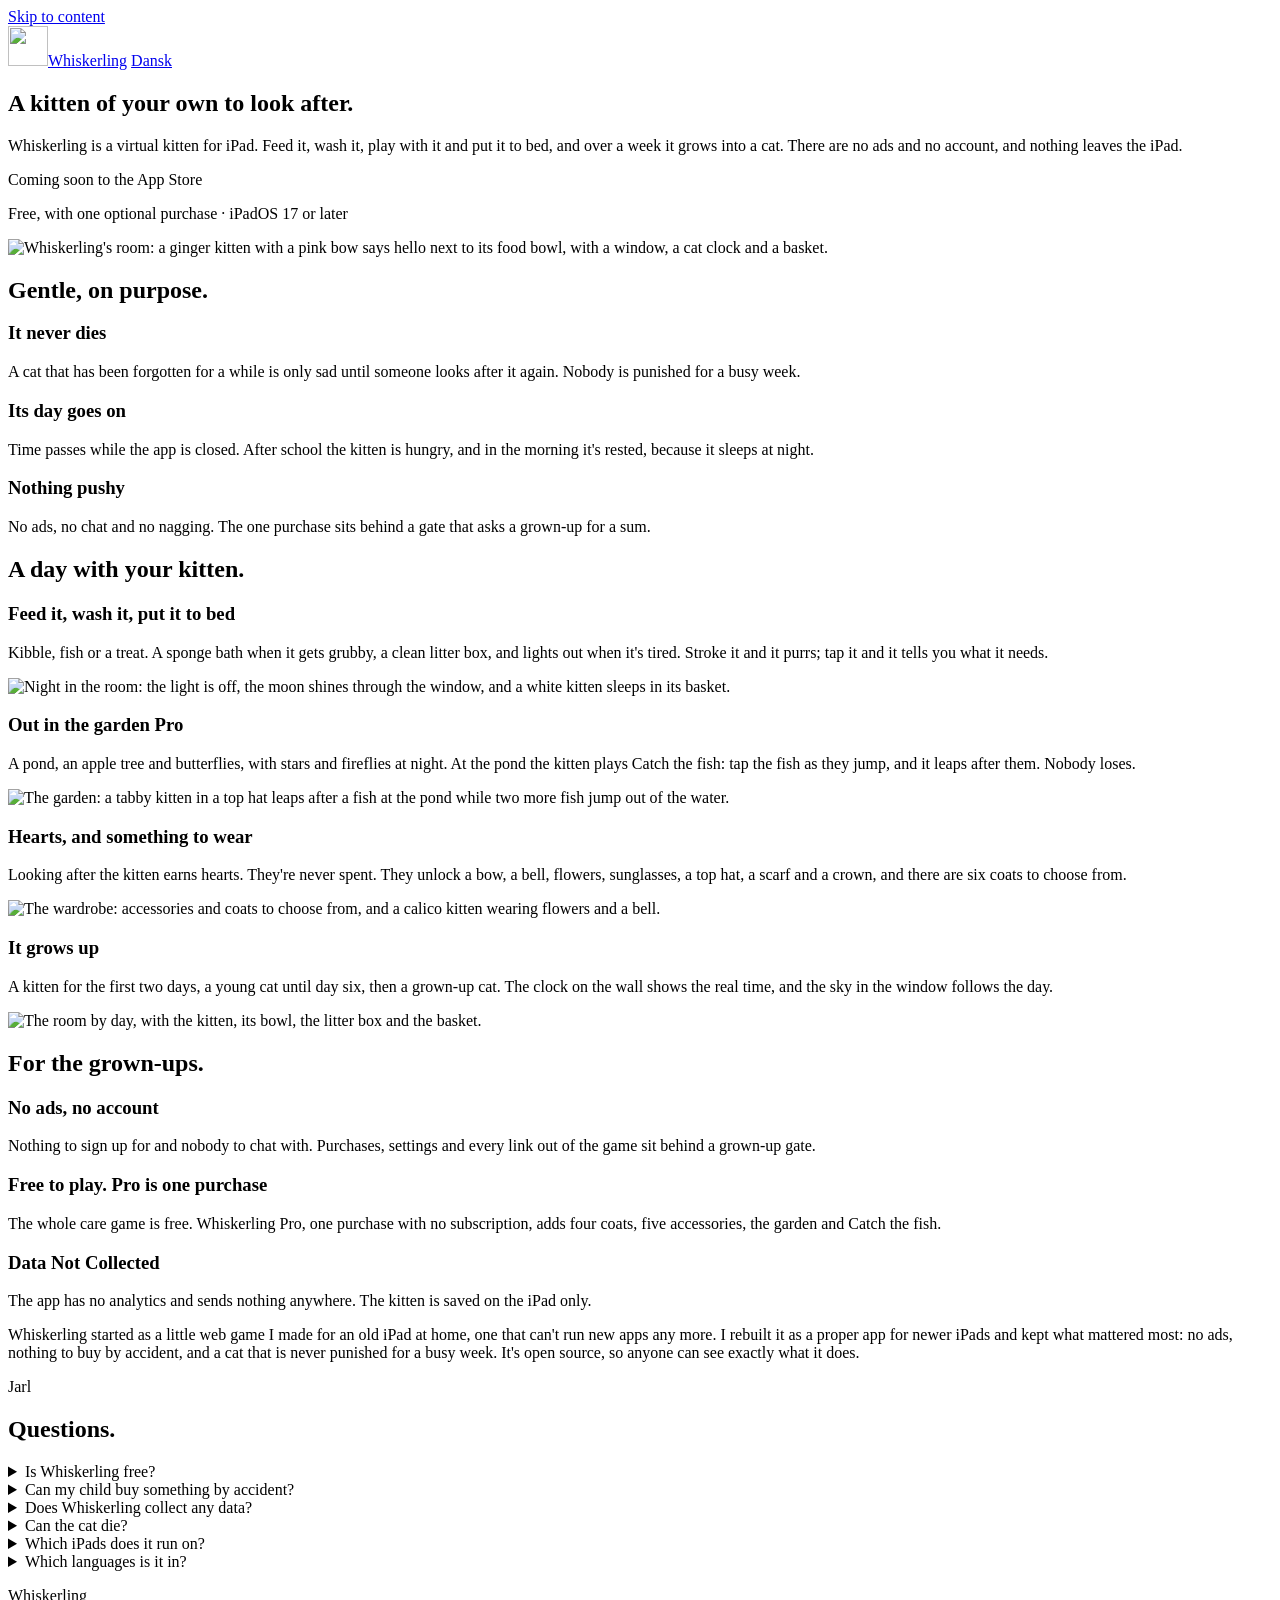
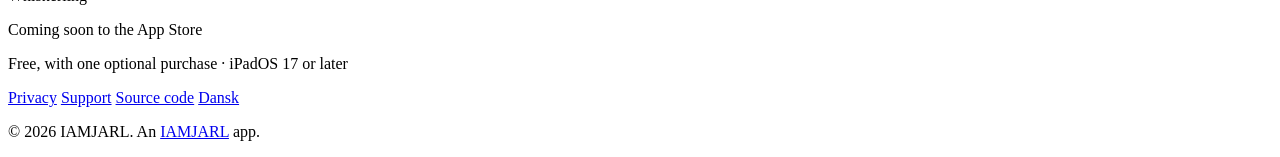
==== website/index.html @ c8bfc54a "App Store screenshots and the site, whiskerling.iamjarl.com Ten iPad posters (13-inch, English and D" ====
<!doctype html>
<html lang="en">
<head>
<meta charset="utf-8" />
<meta name="viewport" content="width=device-width, initial-scale=1" />
<title>Whiskerling: a kitten to care for on iPad, with no ads</title>
<meta name="description" content="Whiskerling is a virtual kitten for iPad. Feed it, wash it, play with it and put it to bed, and watch it grow into a cat. No ads, no account, and nothing leaves the iPad. Free, with one optional purchase." />
<link rel="canonical" href="https://whiskerling.iamjarl.com/" />
<link rel="alternate" hreflang="en" href="https://whiskerling.iamjarl.com/" />
<link rel="alternate" hreflang="da" href="https://whiskerling.iamjarl.com/da/" />
<link rel="alternate" hreflang="x-default" href="https://whiskerling.iamjarl.com/" />
<meta name="theme-color" content="#FDF1E0" />
<meta name="robots" content="index, follow, max-image-preview:large" />
<meta property="og:type" content="website" />
<meta property="og:site_name" content="Whiskerling" />
<meta property="og:title" content="Whiskerling: a kitten to care for on iPad, with no ads" />
<meta property="og:description" content="A virtual kitten for iPad. Feed it, wash it, play with it and put it to bed. No ads, no account, and nothing leaves the iPad." />
<meta property="og:url" content="https://whiskerling.iamjarl.com/" />
<meta property="og:image" content="https://whiskerling.iamjarl.com/og-image.png" />
<meta property="og:image:width" content="1200" />
<meta property="og:image:height" content="630" />
<meta property="og:image:alt" content="Whiskerling: a kitten of your own to look after, on iPad. Beside the words, the game's room with a ginger kitten saying hello." />
<meta property="og:locale" content="en_US" />
<meta property="og:locale:alternate" content="da_DK" />
<meta name="twitter:card" content="summary_large_image" />
<meta name="twitter:title" content="Whiskerling: a kitten to care for on iPad" />
<meta name="twitter:description" content="A virtual kitten for iPad, with no ads, no account and nothing to buy by accident." />
<meta name="twitter:image" content="https://whiskerling.iamjarl.com/og-image.png" />
<link rel="icon" type="image/png" sizes="32x32" href="/favicon-32.png" />
<link rel="apple-touch-icon" href="/apple-touch-icon.png" />
<!-- The design system's tokens and marketing kit, copied from release v1.37.0 and checked
     against its hashes (IDENTITY.md). Whiskerling's own colours are in site.css. -->
<link rel="stylesheet" href="/assets/iamjarl-design@v1.37.0/dist/css/tokens.css"
  integrity="sha384-f96934QRS+GUYh7693ni5ppFOaByZymwrOtv1nv3lvsX11XtOrx4AcBVNENubcuf" />
<link rel="stylesheet" href="/assets/iamjarl-design@v1.37.0/dist/kit/kit.css"
  integrity="sha384-kKpBGa2j26DuTnF2tP2/Hg3hDyyJRT0C1wXKDkhguMevz+zB2bCctIykSyl0XvJk" />
<link rel="stylesheet" href="/site.css" />
<script type="application/ld+json">
{
  "@context": "https://schema.org",
  "@type": "SoftwareApplication",
  "@id": "https://whiskerling.iamjarl.com/#app",
  "name": "Whiskerling",
  "applicationCategory": "GameApplication",
  "operatingSystem": "iPadOS 17 or later",
  "description": "A virtual kitten for iPad. Feed it, wash it, play with it and put it to bed, and over a week it grows into a cat. Time goes on while the app is closed, and the cat never dies. No ads, no account and no tracking. Free to download, with Whiskerling Pro as one optional purchase.",
  "url": "https://whiskerling.iamjarl.com/",
  "image": "https://whiskerling.iamjarl.com/og-image.png",
  "inLanguage": ["en", "da"],
  "isAccessibleForFree": true,
  "offers": {
    "@type": "Offer",
    "price": "0",
    "priceCurrency": "USD"
  },
  "featureList": [
    "Feed, wash, play with and put a kitten to bed",
    "It grows from a kitten into a grown-up cat over a week",
    "Time passes while the app is closed, and the cat never dies",
    "Hearts earned by caring unlock accessories",
    "Whiskerling Pro: six coats, every accessory, the garden and the Catch the fish game",
    "Purchases and links behind a grown-up gate",
    "English and Danish",
    "No ads, no account, no tracking"
  ],
  "author": { "@type": "Organization", "name": "IAMJARL", "url": "https://iamjarl.com" }
}
</script>
<script type="application/ld+json">
{
  "@context": "https://schema.org",
  "@type": "FAQPage",
  "mainEntity": [
    { "@type": "Question", "name": "Is Whiskerling free?",
      "acceptedAnswer": { "@type": "Answer", "text": "Yes. The whole care game is free, with two coats, the bow, the bell and the feather. Whiskerling Pro is an optional one-time purchase, with no subscription, that adds four coats, five accessories, the garden and Catch the fish." } },
    { "@type": "Question", "name": "Can my child buy something by accident?",
      "acceptedAnswer": { "@type": "Answer", "text": "No. Buying and restoring Pro, the settings and every link out of the game sit behind a gate that asks for a multiplication, such as 7 × 13." } },
    { "@type": "Question", "name": "Does Whiskerling collect any data?",
      "acceptedAnswer": { "@type": "Answer", "text": "No. There are no ads, no analytics, no account and no tracking. The kitten is saved on the iPad and nowhere else. The only network traffic is Apple's own, for the purchase." } },
    { "@type": "Question", "name": "Can the cat die?",
      "acceptedAnswer": { "@type": "Answer", "text": "No, and it can't run away either. If it's forgotten for a while it gets hungry and sad, and it's happy again as soon as someone looks after it." } },
    { "@type": "Question", "name": "Which iPads does it run on?",
      "acceptedAnswer": { "@type": "Answer", "text": "Any iPad with iPadOS 17 or later. It works offline. There's no iPhone version." } },
    { "@type": "Question", "name": "Which languages is it in?",
      "acceptedAnswer": { "@type": "Answer", "text": "English and Danish. The app follows the iPad's language." } }
  ]
}
</script>
</head>
<body class="ij-page">
<a class="ij-skip" href="#main">Skip to content</a>

<header class="site-head">
  <div class="ij-container">
    <a class="site-brand" href="/"><img src="/assets/icon-160.png" alt="" width="40" height="40">Whiskerling</a>
    <a class="site-lang" href="/da/" hreflang="da" lang="da">Dansk</a>
  </div>
</header>

<main id="main">

  <section class="ij-hero ij-hero--split">
    <div class="ij-container ij-hero__inner">
      <div class="ij-hero__text">
        <h1 class="ij-display">A kitten of your own to look after.</h1>
        <p class="ij-lede">Whiskerling is a virtual kitten for iPad. Feed it, wash it, play with it and put it to bed, and over a week it grows into a cat. There are no ads and no account, and nothing leaves the iPad.</p>
        <p class="soon">Coming soon to the App Store</p>
        <p class="soon-facts">Free, with one optional purchase · iPadOS 17 or later</p>
      </div>
      <div class="ij-hero__media">
        <img class="screen" src="/assets/en-room.jpg" width="900" height="1260" fetchpriority="high"
          alt="Whiskerling's room: a ginger kitten with a pink bow says hello next to its food bowl, with a window, a cat clock and a basket.">
      </div>
    </div>
  </section>

  <section class="ij-section" aria-labelledby="gentle-h">
    <div class="ij-container">
      <h2 class="ij-headline" id="gentle-h" style="margin-bottom: var(--ij-mkt-space-block)">Gentle, on purpose.</h2>
      <div class="ij-statements">
        <div class="ij-statement">
          <div class="ij-statement__text">
            <h3 class="ij-title">It never dies</h3>
            <p>A cat that has been forgotten for a while is only sad until someone looks after it again. Nobody is punished for a busy week.</p>
          </div>
        </div>
        <div class="ij-statement">
          <div class="ij-statement__text">
            <h3 class="ij-title">Its day goes on</h3>
            <p>Time passes while the app is closed. After school the kitten is hungry, and in the morning it's rested, because it sleeps at night.</p>
          </div>
        </div>
        <div class="ij-statement">
          <div class="ij-statement__text">
            <h3 class="ij-title">Nothing pushy</h3>
            <p>No ads, no chat and no nagging. The one purchase sits behind a gate that asks a grown-up for a sum.</p>
          </div>
        </div>
      </div>
    </div>
  </section>

  <section class="ij-section ij-section--band" aria-labelledby="day-h">
    <div class="ij-container ij-stack">
      <h2 class="ij-headline" id="day-h">A day with your kitten.</h2>
      <div class="rows">
        <div class="row">
          <div>
            <h3 class="ij-title">Feed it, wash it, put it to bed</h3>
            <p>Kibble, fish or a treat. A sponge bath when it gets grubby, a clean litter box, and lights out when it's tired. Stroke it and it purrs; tap it and it tells you what it needs.</p>
          </div>
          <img class="screen row__media" src="/assets/en-night.jpg" width="900" height="1260" loading="lazy" decoding="async"
            alt="Night in the room: the light is off, the moon shines through the window, and a white kitten sleeps in its basket.">
        </div>
        <div class="row">
          <div>
            <h3 class="ij-title">Out in the garden <span class="pro-tag">Pro</span></h3>
            <p>A pond, an apple tree and butterflies, with stars and fireflies at night. At the pond the kitten plays Catch the fish: tap the fish as they jump, and it leaps after them. Nobody loses.</p>
          </div>
          <img class="screen row__media" src="/assets/en-fish.jpg" width="900" height="1260" loading="lazy" decoding="async"
            alt="The garden: a tabby kitten in a top hat leaps after a fish at the pond while two more fish jump out of the water.">
        </div>
        <div class="row">
          <div>
            <h3 class="ij-title">Hearts, and something to wear</h3>
            <p>Looking after the kitten earns hearts. They're never spent. They unlock a bow, a bell, flowers, sunglasses, a top hat, a scarf and a crown, and there are six coats to choose from.</p>
          </div>
          <img class="screen row__media" src="/assets/en-wardrobe.jpg" width="900" height="1260" loading="lazy" decoding="async"
            alt="The wardrobe: accessories and coats to choose from, and a calico kitten wearing flowers and a bell.">
        </div>
        <div class="row">
          <div>
            <h3 class="ij-title">It grows up</h3>
            <p>A kitten for the first two days, a young cat until day six, then a grown-up cat. The clock on the wall shows the real time, and the sky in the window follows the day.</p>
          </div>
          <img class="screen row__media" src="/assets/en-room.jpg" width="900" height="1260" loading="lazy" decoding="async"
            alt="The room by day, with the kitten, its bowl, the litter box and the basket.">
        </div>
      </div>
    </div>
  </section>

  <section class="ij-section" aria-labelledby="grownups-h">
    <div class="ij-container ij-stack">
      <h2 class="ij-headline" id="grownups-h">For the grown-ups.</h2>
      <div class="ij-assurances">
        <div class="ij-assurance"><h3 class="ij-title">No ads, no account</h3><p>Nothing to sign up for and nobody to chat with. Purchases, settings and every link out of the game sit behind a grown-up gate.</p></div>
        <div class="ij-assurance"><h3 class="ij-title">Free to play. Pro is one purchase</h3><p>The whole care game is free. Whiskerling Pro, one purchase with no subscription, adds four coats, five accessories, the garden and Catch the fish.</p></div>
        <div class="ij-assurance ij-assurance--label"><h3 class="ij-title">Data Not Collected</h3><p>The app has no analytics and sends nothing anywhere. The kitten is saved on the iPad only.</p></div>
      </div>
    </div>
  </section>

  <section class="ij-section ij-section--band" aria-label="A note from the maker">
    <div class="ij-container">
      <div class="ij-maker">
        <p>Whiskerling started as a little web game I made for an old iPad at home, one that can't run new apps any more. I rebuilt it as a proper app for newer iPads and kept what mattered most: no ads, nothing to buy by accident, and a cat that is never punished for a busy week. It's open source, so anyone can see exactly what it does.</p>
        <p class="ij-maker__sign">Jarl</p>
      </div>
    </div>
  </section>

  <section class="ij-section" aria-labelledby="faq-h">
    <div class="ij-container ij-stack">
      <h2 class="ij-headline" id="faq-h">Questions.</h2>
      <div class="faq">
        <details><summary>Is Whiskerling free?</summary>
          <p>Yes. The whole care game is free, with two coats, the bow, the bell and the feather. Whiskerling Pro is an optional one-time purchase, with no subscription, that adds four coats, five accessories, the garden and Catch the fish.</p></details>
        <details><summary>Can my child buy something by accident?</summary>
          <p>No. Buying and restoring Pro, the settings and every link out of the game sit behind a gate that asks for a multiplication, such as 7 × 13.</p></details>
        <details><summary>Does Whiskerling collect any data?</summary>
          <p>No. There are no ads, no analytics, no account and no tracking. The kitten is saved on the iPad and nowhere else. The only network traffic is Apple's own, for the purchase. The <a href="/privacy/">privacy policy</a> has the details.</p></details>
        <details><summary>Can the cat die?</summary>
          <p>No, and it can't run away either. If it's forgotten for a while it gets hungry and sad, and it's happy again as soon as someone looks after it.</p></details>
        <details><summary>Which iPads does it run on?</summary>
          <p>Any iPad with iPadOS 17 or later. It works offline. There's no iPhone version.</p></details>
        <details><summary>Which languages is it in?</summary>
          <p>English and Danish. The app follows the iPad's language.</p></details>
      </div>
    </div>
  </section>

  <section class="ij-section ij-section--band" aria-label="Whiskerling on the App Store">
    <div class="ij-container ij-closing">
      <p class="ij-wordmark">Whiskerling</p>
      <p class="soon">Coming soon to the App Store</p>
      <p class="soon-facts">Free, with one optional purchase · iPadOS 17 or later</p>
    </div>
  </section>

</main>

<footer class="site-foot">
  <div class="ij-container">
    <nav aria-label="Footer">
      <a href="/privacy/">Privacy</a>
      <a href="/support/">Support</a>
      <a href="https://github.com/JarlLyng/whiskerling">Source code</a>
      <a href="/da/" hreflang="da" lang="da">Dansk</a>
    </nav>
    <p>&copy; 2026 IAMJARL. An <a href="https://iamjarl.com">IAMJARL</a> app.</p>
  </div>
</footer>

</body>
</html>
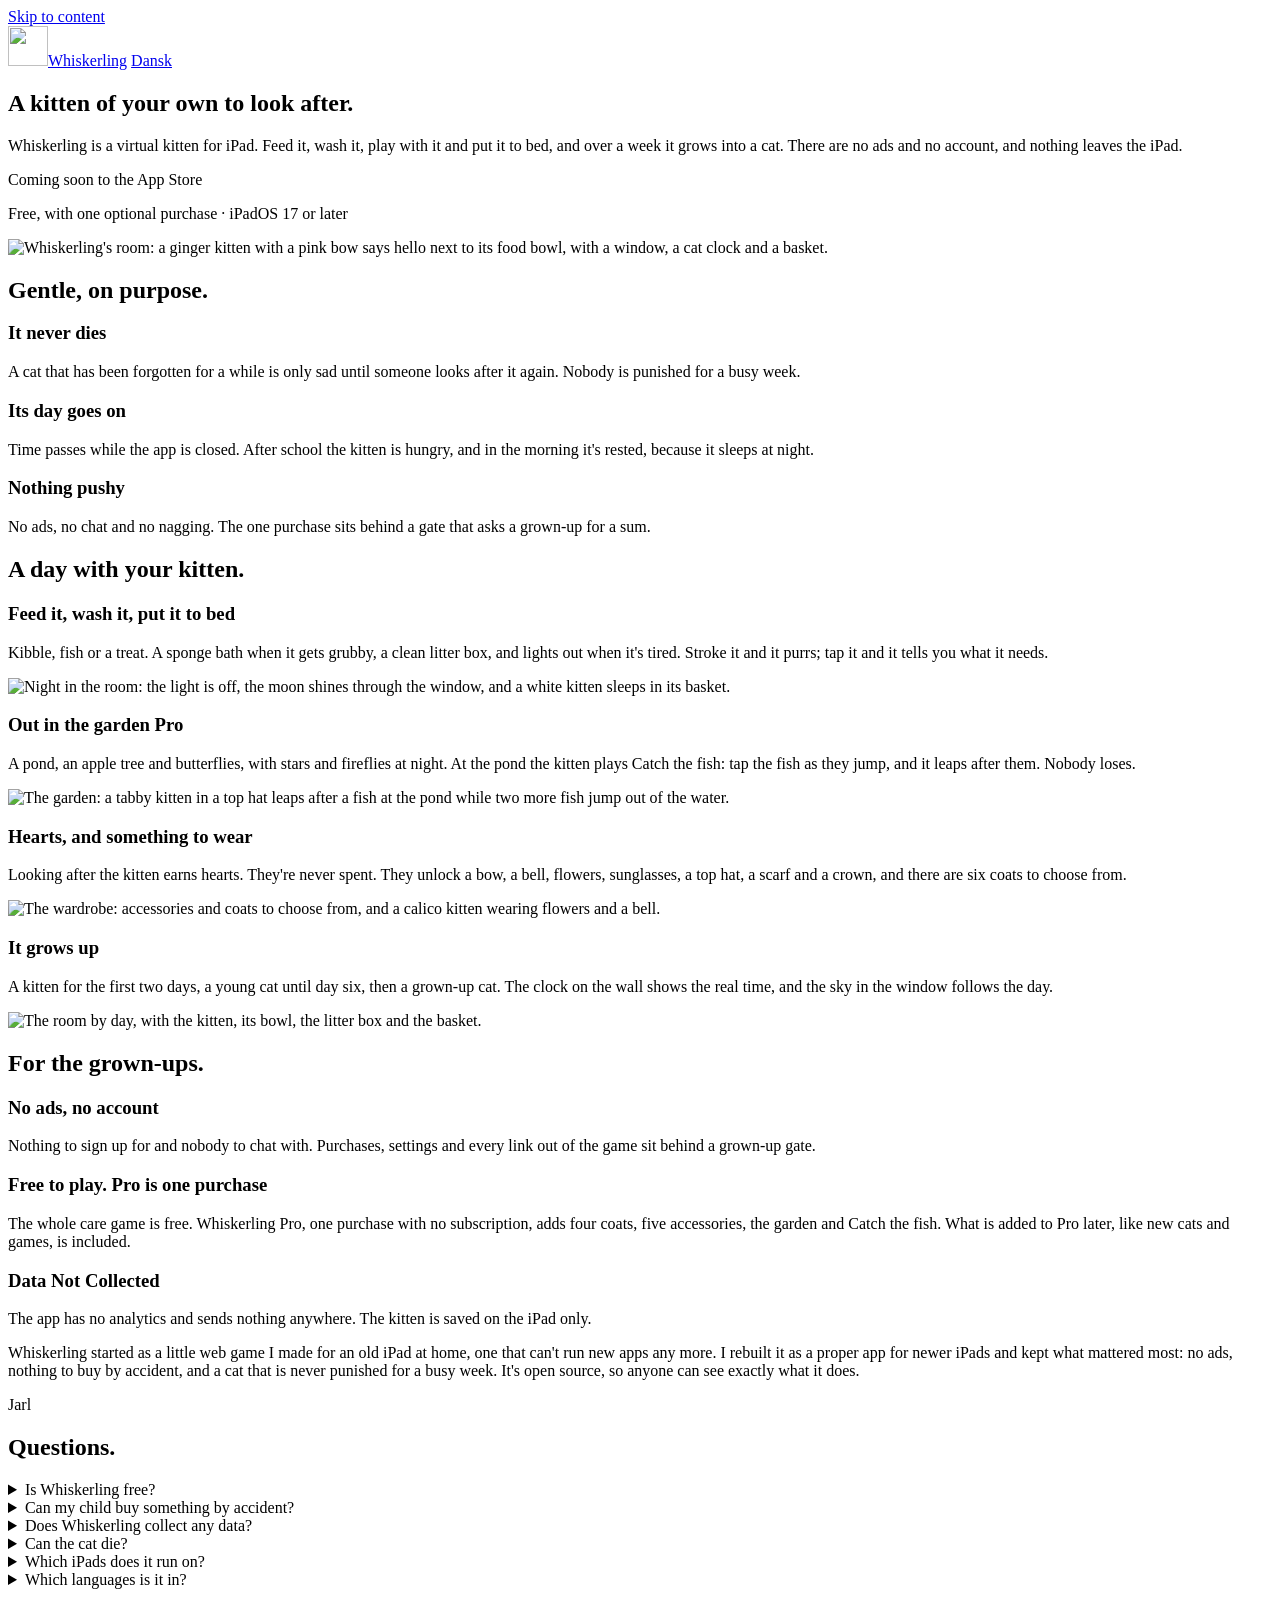
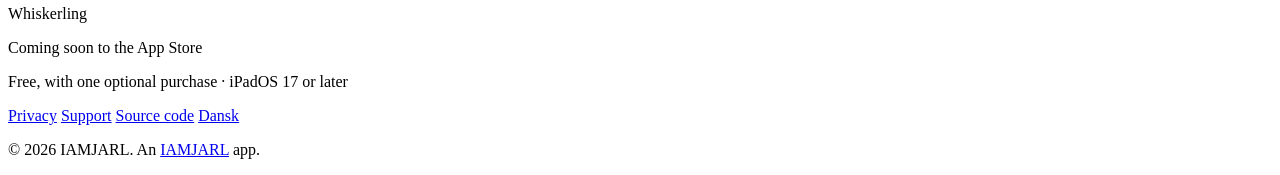
==== commit b5736aa0: "Fixes from the TestFlight test of build 1, as build 2 - The parental gate asks the small times table" ====
--- a/website/index.html
+++ b/website/index.html
@@ -72,9 +72,9 @@
   "@type": "FAQPage",
   "mainEntity": [
     { "@type": "Question", "name": "Is Whiskerling free?",
-      "acceptedAnswer": { "@type": "Answer", "text": "Yes. The whole care game is free, with two coats, the bow, the bell and the feather. Whiskerling Pro is an optional one-time purchase, with no subscription, that adds four coats, five accessories, the garden and Catch the fish." } },
+      "acceptedAnswer": { "@type": "Answer", "text": "Yes. The whole care game is free, with two coats, the bow, the bell and the feather. Whiskerling Pro is an optional one-time purchase, with no subscription, that adds four coats, five accessories, the garden and Catch the fish. What is added to Pro later, like new cats and games, is included." } },
     { "@type": "Question", "name": "Can my child buy something by accident?",
-      "acceptedAnswer": { "@type": "Answer", "text": "No. Buying and restoring Pro, the settings and every link out of the game sit behind a gate that asks for a multiplication, such as 7 × 13." } },
+      "acceptedAnswer": { "@type": "Answer", "text": "No. Buying and restoring Pro, the settings and every link out of the game sit behind a gate that asks for a multiplication, such as 7 × 8." } },
     { "@type": "Question", "name": "Does Whiskerling collect any data?",
       "acceptedAnswer": { "@type": "Answer", "text": "No. There are no ads, no analytics, no account and no tracking. The kitten is saved on the iPad and nowhere else. The only network traffic is Apple's own, for the purchase." } },
     { "@type": "Question", "name": "Can the cat die?",
@@ -185,7 +185,7 @@
       <h2 class="ij-headline" id="grownups-h">For the grown-ups.</h2>
       <div class="ij-assurances">
         <div class="ij-assurance"><h3 class="ij-title">No ads, no account</h3><p>Nothing to sign up for and nobody to chat with. Purchases, settings and every link out of the game sit behind a grown-up gate.</p></div>
-        <div class="ij-assurance"><h3 class="ij-title">Free to play. Pro is one purchase</h3><p>The whole care game is free. Whiskerling Pro, one purchase with no subscription, adds four coats, five accessories, the garden and Catch the fish.</p></div>
+        <div class="ij-assurance"><h3 class="ij-title">Free to play. Pro is one purchase</h3><p>The whole care game is free. Whiskerling Pro, one purchase with no subscription, adds four coats, five accessories, the garden and Catch the fish. What is added to Pro later, like new cats and games, is included.</p></div>
         <div class="ij-assurance ij-assurance--label"><h3 class="ij-title">Data Not Collected</h3><p>The app has no analytics and sends nothing anywhere. The kitten is saved on the iPad only.</p></div>
       </div>
     </div>
@@ -205,9 +205,9 @@
       <h2 class="ij-headline" id="faq-h">Questions.</h2>
       <div class="faq">
         <details><summary>Is Whiskerling free?</summary>
-          <p>Yes. The whole care game is free, with two coats, the bow, the bell and the feather. Whiskerling Pro is an optional one-time purchase, with no subscription, that adds four coats, five accessories, the garden and Catch the fish.</p></details>
+          <p>Yes. The whole care game is free, with two coats, the bow, the bell and the feather. Whiskerling Pro is an optional one-time purchase, with no subscription, that adds four coats, five accessories, the garden and Catch the fish. What is added to Pro later, like new cats and games, is included.</p></details>
         <details><summary>Can my child buy something by accident?</summary>
-          <p>No. Buying and restoring Pro, the settings and every link out of the game sit behind a gate that asks for a multiplication, such as 7 × 13.</p></details>
+          <p>No. Buying and restoring Pro, the settings and every link out of the game sit behind a gate that asks for a multiplication, such as 7 × 8.</p></details>
         <details><summary>Does Whiskerling collect any data?</summary>
           <p>No. There are no ads, no analytics, no account and no tracking. The kitten is saved on the iPad and nowhere else. The only network traffic is Apple's own, for the purchase. The <a href="/privacy/">privacy policy</a> has the details.</p></details>
         <details><summary>Can the cat die?</summary>
